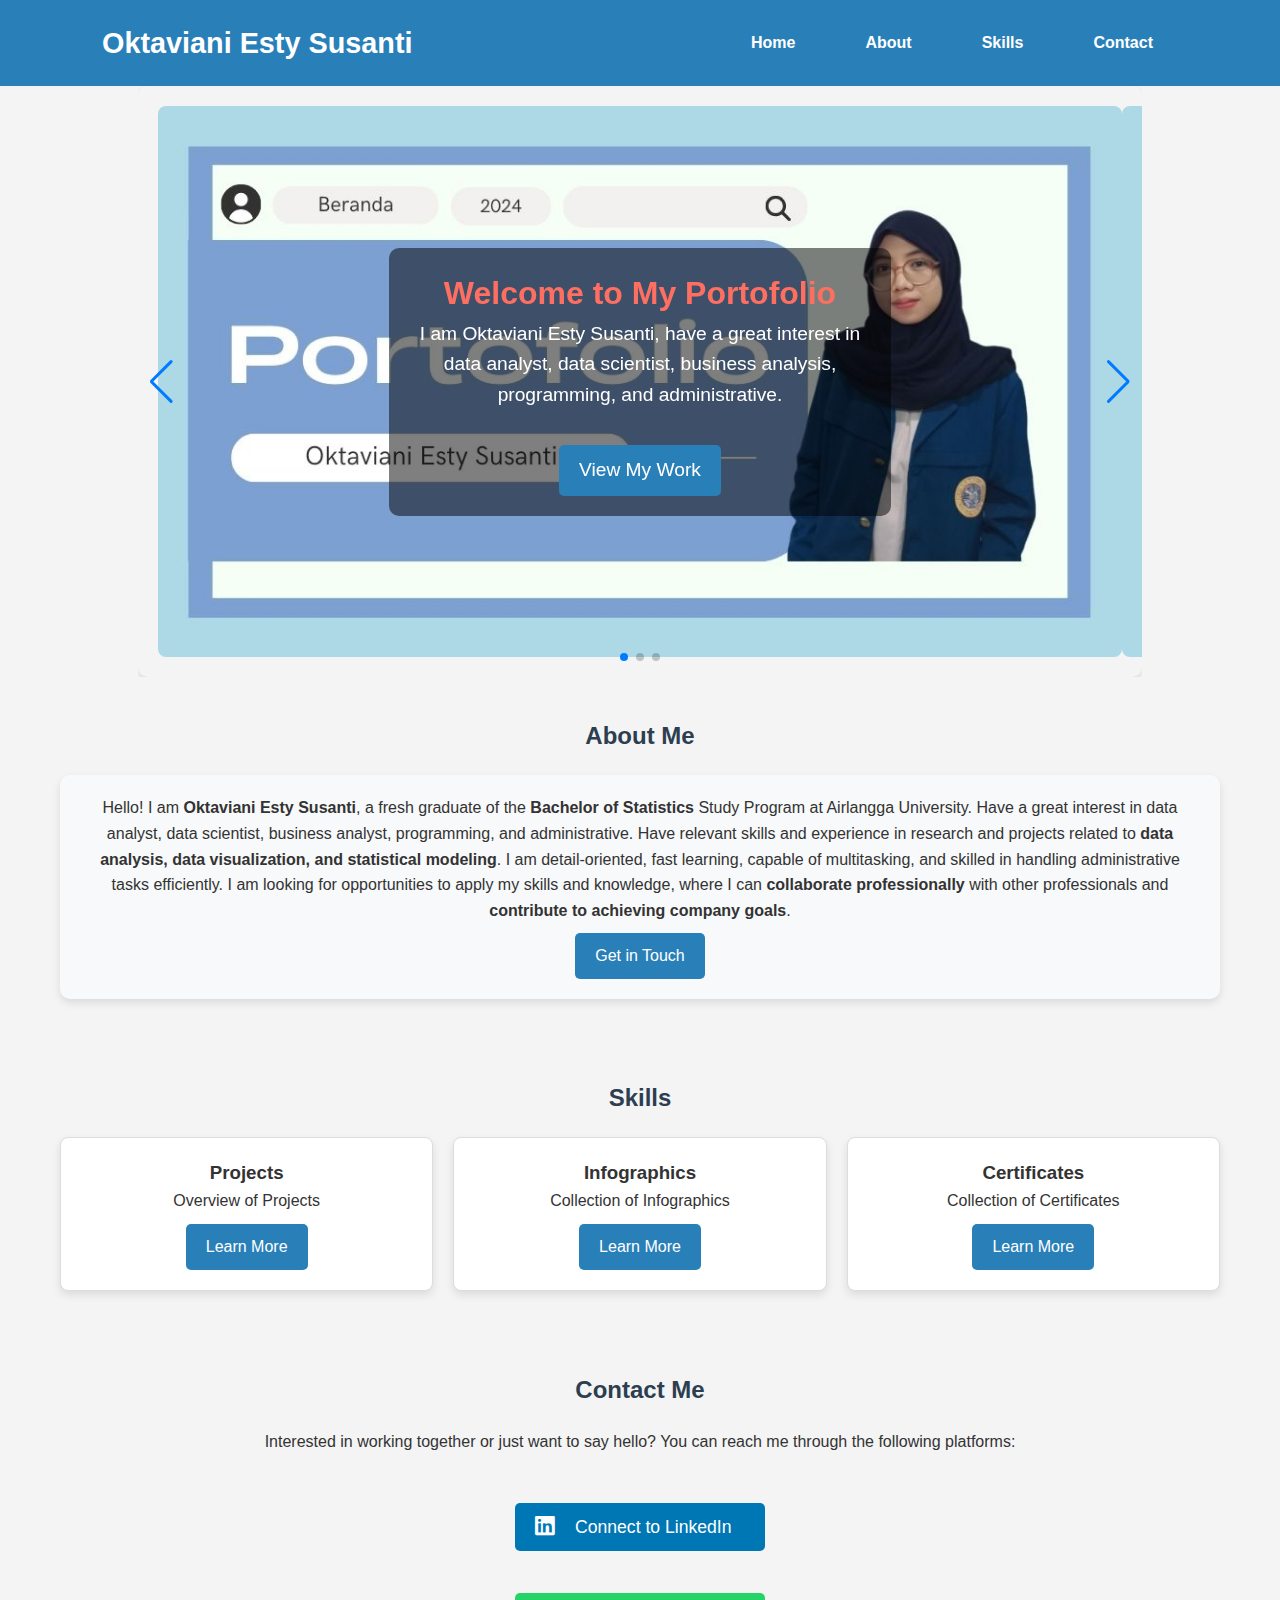
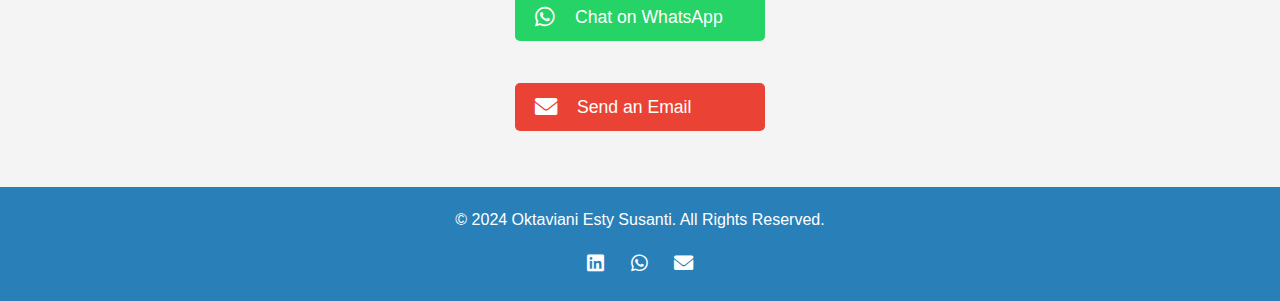
==== index.html @ 89a064bd "first commit" ====
<!DOCTYPE html>
<html lang="en">
<head>
    <meta charset="UTF-8">
    <meta name="viewport" content="width=device-width, initial-scale=1.0">
    <title>Oktaviani Esty Susanti | Portfolio</title>
    <link rel="stylesheet" href="styles.css">
    <link rel="stylesheet" href="https://cdnjs.cloudflare.com/ajax/libs/font-awesome/6.0.0/css/all.min.css">
    <!-- Link to Swiper's CSS -->
    <link rel="stylesheet" href="https://cdn.jsdelivr.net/npm/swiper@9/swiper-bundle.min.css" />
    <style>
        body {
            font-family: Arial, sans-serif;
            margin: 0;
            padding: 0;
            background-color: #f4f4f4;
        }
        header {
            background-color: #2980b9;
            color: #fff;
            padding: 20px;
            text-align: center;
        }
        .logo h1 {
            margin: 0;
        }
        nav {
            display: flex;
            justify-content: space-between;
            align-items: center;
            max-width: 1200px;
            margin: 0 auto;
        }
        .nav-links {
            list-style: none;
            padding: 0;
            margin: 0;
            display: flex;
            gap: 20px;
        }
        .nav-links a {
            color: #fff;
            text-decoration: none;
            font-size: 1rem;
        }
        .nav-links a:hover {
            text-decoration: underline;
        }
        .hero {
            position: relative;
            width: 1004px; /* Sesuaikan dengan lebar gambar */
            height: 591px; /* Sesuaikan dengan tinggi gambar */
            margin: 0 auto; /* Memusatkan container di tengah */
            overflow: hidden;
        }
        .swiper-container {
            width: 100%; /* Mengambil seluruh lebar .hero */
            height: 100%; /* Mengambil seluruh tinggi .hero */
        }
        .swiper-slide img {
            width: 100%; /* Mengambil seluruh lebar slide */
            height: 100%; /* Mengambil seluruh tinggi slide */
            object-fit: cover; /* Menjaga aspek rasio gambar */
        }
        .hero-content {
            position: absolute;
            top: 50%;
            left: 50%;
            transform: translate(-50%, -50%);
            z-index: 10;
            color: #fff;
            text-align: center;
        }
        .hero-content h2 {
            font-size: 2rem;
            margin: 0;
        }
        .hero-content p {
            font-size: 1.2rem;
        }
        .btn {
            display: inline-block;
            margin-top: 10px;
            padding: 10px 20px;
            background-color: #2980b9;
            color: #fff;
            text-align: center;
            border-radius: 5px;
            text-decoration: none;
            font-size: 1rem;
            transition: background-color 0.3s ease;
        }
        .btn:hover {
            background-color: #216e9c;
        }
        .about, .projects, .contact {
            padding: 40px 20px;
            max-width: 1200px;
            margin: 0 auto;
        }
        .about h2, .projects h2, .contact h2 {
            text-align: center;
            color: #2c3e50;
            margin-bottom: 20px;
        }
        .about div {
            background-color: #f8f9fa;
            border-radius: 10px;
            padding: 20px;
            box-shadow: 0 4px 8px rgba(0, 0, 0, 0.1);
            transition: transform 0.3s ease, box-shadow 0.3s ease;
        }
        .about div:hover {
            transform: translateY(-10px);
            box-shadow: 0 8px 16px rgba(0, 0, 0, 0.2);
        }
        .project-grid {
            display: flex;
            flex-wrap: wrap;
            gap: 20px;
        }
        .project-item {
            flex: 1 1 calc(33.333% - 20px);
            background-color: #fff;
            border-radius: 8px;
            box-shadow: 0 4px 8px rgba(0, 0, 0, 0.1);
            padding: 20px;
            text-align: center;
        }
        .contact-options {
            display: flex;
            flex-direction: column;
            gap: 10px;
            align-items: center;
        }
        .contact-link {
            display: flex;
            align-items: center;
            gap: 10px;
            color: #fff;
            text-decoration: none;
            font-size: 1.1rem;
            transition: color 0.3s ease;
        }
        .contact-link:hover {
            color: #f0f0f0; /* Lighter color on hover for better visibility */
        }
        footer {
            background-color: #2980b9;
            color: #fff;
            text-align: center;
            padding: 20px;
        }
        .social-icons {
            margin-top: 10px;
        }
        .social-icons a {
            color: #fff;
            font-size: 1.5rem;
            margin: 0 10px;
            text-decoration: none;
        }
        .social-icons a:hover {
            color: #2980b9;
        }

        /* Responsiveness */
        @media (max-width: 768px) {
            .nav-links {
                flex-direction: column;
                gap: 10px;
            }
            .hero-content h2 {
                font-size: 2rem;
            }
            .hero-content p {
                font-size: 1rem;
            }
            .project-item {
                flex: 1 1 100%;
            }
            .btn {
                font-size: 0.9rem;
            }
        }
    </style>
</head>
<body>
    <header>
        <nav>
            <div class="logo">
                <h1>Oktaviani Esty Susanti</h1>
            </div>
            <ul class="nav-links">
                <li><a href="#home">Home</a></li>
                <li><a href="#about">About</a></li>
                <li><a href="#projects">Skills</a></li>
                <li><a href="#contact">Contact</a></li>
            </ul>
        </nav>
    </header>

    <section id="home" class="hero">
        <div class="swiper-container">
            <div class="swiper-wrapper">
                <!-- Slide 1 -->
                <div class="swiper-slide">
                    <img src="Profil.jpg" alt="Project 1">
                </div>
                <!-- Slide 2 -->
                <div class="swiper-slide">
                    <img src="Data Enthusiast.jpg" alt="Project 2">
                </div>
                <!-- Slide 3 -->
                <div class="swiper-slide">
                    <img src="Administrative.jpg" alt="Project 3">
                </div>
            </div>
            <!-- Add Pagination -->
            <div class="swiper-pagination"></div>
            <!-- Add Navigation -->
            <div class="swiper-button-next"></div>
            <div class="swiper-button-prev"></div>
        </div>
        <!-- Hero Content -->
        <div class="hero-content">
            <h2>Welcome to My Portofolio</h2>
            <p>I am Oktaviani Esty Susanti, have a great interest in data analyst, data scientist, business analysis, programming, and administrative.</p>
            <a href="#projects" class="btn">View My Work</a>
        </div>
    </section>
    
    <section id="about" class="about">
        <h2>About Me</h2>
        <div>
            <p>Hello! I am <span style="font-weight: bold;">Oktaviani Esty Susanti</span>, a fresh graduate of the <span style="font-weight: bold;">Bachelor of Statistics</span> Study Program at Airlangga University. Have a great interest in data analyst, data scientist, business analyst, programming, and administrative. Have relevant skills and experience in research and projects related to <span style="font-weight: bold;">data analysis, data visualization, and statistical modeling</span>. I am detail-oriented, fast learning, capable of multitasking, and skilled in handling administrative tasks efficiently. I am looking for opportunities to apply my skills and knowledge, where I can <span style="font-weight: bold;">collaborate professionally</span> with other professionals and <span style="font-weight: bold;">contribute to achieving company goals</span>.</p> 
            <a href="#contact" class="btn">Get in Touch</a>
        </div>
    </section>
    
    <section id="projects" class="projects">
        <h2>Skills</h2>
        <div class="project-grid">
            <div class="project-item">
                <h3>Projects</h3>
                <p>Overview of Projects</p>
                <a href="projects.html" class="btn">Learn More</a>
            </div>
            <div class="project-item">
                <h3>Infographics</h3>
                <p>Collection of Infographics</p>
                <a href="infografis.html" class="btn">Learn More</a>
            </div>
            <div class="project-item">
                <h3>Certificates</h3>
                <p>Collection of Certificates</p>
                <a href="sertifikat.html" class="btn">Learn More</a>
            </div>
        </div>
    </section>

    <section id="contact" class="contact">
        <h2>Contact Me</h2>
        <p>Interested in working together or just want to say hello? You can reach me through the following platforms:</p>
        <div class="contact-options">
            <a href="https://www.linkedin.com/in/oktaviani-esty-susanti-721b1731a/" target="_blank" class="contact-link linkedin">
                <i class="fab fa-linkedin"></i> Connect to LinkedIn
            </a>
            <a href="https://wa.me/+6281238084622" target="_blank" class="contact-link whatsapp">
                <i class="fab fa-whatsapp"></i> Chat on WhatsApp
            </a>
            <a href="mailto:oktassnt17@gmail.com" class="contact-link email">
                <i class="fas fa-envelope"></i> Send an Email
            </a>
        </div>
    </section>
    
    <footer>
        <p>&copy; 2024 Oktaviani Esty Susanti. All Rights Reserved.</p>
        <div class="social-icons">
            <a href="https://www.linkedin.com/in/oktaviani-esty-susanti-721b1731a/" target="_blank" aria-label="LinkedIn">
                <i class="fab fa-linkedin"></i>
            </a>
            <a href="https://wa.me/+6281238084622" target="_blank" aria-label="WhatsApp">
                <i class="fab fa-whatsapp"></i>
            </a>
            <a href="mailto:oktassnt17@gmail.com" aria-label="Email">
                <i class="fas fa-envelope"></i>
            </a>
        </div>
    </footer>

    <!-- Include Swiper JS -->
    <script src="https://cdn.jsdelivr.net/npm/swiper@9/swiper-bundle.min.js"></script>
    <script>
        var swiper = new Swiper('.swiper-container', {
            loop: true,
            autoplay: {
                delay: 3000, // Gambar akan bergeser setiap 2 detik
                disableOnInteraction: false, // Autoplay tidak berhenti ketika pengguna berinteraksi
            },
            pagination: {
                el: '.swiper-pagination',
                clickable: true,
            },
            navigation: {
                nextEl: '.swiper-button-next',
                prevEl: '.swiper-button-prev',
            },
            effect: 'slide', // Efek slide
        });
    </script>
</body>
</html>
---- styles.css ----
* {
    margin: 0;
    padding: 0;
    box-sizing: border-box;
    font-family: Arial, sans-serif;
}

body {
    line-height: 1.6;
    color: #333;
}

header {
    background: #333;
    color: #fff;
    padding: 1rem 0;
}

nav {
    display: flex;
    justify-content: space-between;
    align-items: center;
    width: 90%;
    margin: auto;
}

.logo h1 {
    font-size: 1.5rem;
    font-weight: bold;
}

.nav-links {
    list-style: none;
}

.nav-links li {
    display: inline;
    margin: 0 1rem;
}

.nav-links a {
    color: #fff;
    text-decoration: none;
}

.hero {
    height: 100vh;
    background: url('your-image.jpg') no-repeat center center/cover;
    display: flex;
    justify-content: center;
    align-items: center;
    color: #fff;
    text-align: center;
}

.hero-content {
    max-width: 600px;
}

.hero h2 {
    font-size: 3rem;
    margin-bottom: 1rem;
}

.btn {
    display: inline-block;
    padding: 0.5rem 1rem;
    margin-top: 1rem;
    background: #ff6f61;
    color: #fff;
    text-decoration: none;
    border-radius: 5px;
}

.about, .projects, .contact {
    padding: 3rem 0;
    text-align: center;
}

.project-grid {
    display: grid;
    grid-template-columns: repeat(3, 1fr);
    gap: 2rem;
}

.project-item {
    padding: 1rem;
    background: #f4f4f4;
    border: 1px solid #ddd;
}

footer {
    background: #333;
    color: #fff;
    text-align: center;
    padding: 1rem 0;
}

.social-icons a {
    margin: 0 0.5rem;
    color: #fff;
}

.social-icons i {
    font-size: 1.2rem;
}

.contact-options {
    display: flex;
    justify-content: center;
    flex-direction: column;
    align-items: center;
    margin-top: 2rem;
}

.contact-link {
    display: inline-block;
    margin: 1rem 0;
    padding: 0.75rem 1.5rem;
    background-color: #333;
    color: #fff;
    text-decoration: none;
    border-radius: 5px;
    width: 250px;
    text-align: center;
    font-size: 1rem;
}

.contact-link i {
    margin-right: 10px;
}

.contact-link:hover {
    background-color: #ff6f61;
    transition: background-color 0.3s ease;
}

.slider {
    position: relative;
    width: 100%;
    height: 300px;
    overflow: hidden;
    margin-bottom: 2rem;
}

.slides {
    display: flex;
    width: 300%;
    height: 100%;
    animation: slide 9s infinite;
}

.slide {
    width: 100%;
    height: 100%;
    flex: 1;
}

.slide img {
    width: 100%;
    height: 100%;
    object-fit: cover;
}

@keyframes slide {
    0% { transform: translateX(0); }
    33% { transform: translateX(-100%); }
    66% { transform: translateX(-200%); }
    100% { transform: translateX(0); }
}

.hero-content h2 {
    color: #ff6f61; /* Ganti dengan warna yang kamu inginkan */
    font-size: 3rem;
    margin-bottom: 1rem;
}

.swiper-container {
    width: 100%;
    height: 300px;
    margin-bottom: 2rem;
}

.swiper-slide img {
    width: 100%;
    height: 100%;
    object-fit: cover;
}

.hero-content {
    position: relative;
    z-index: 10; /* Make sure content is on top of the carousel */
}

/* Resetting some default styles */
body, h1, h2, p {
    margin: 0;
    padding: 0;
    box-sizing: border-box;
}

/* Basic styling */
body {
    font-family: Arial, sans-serif;
    line-height: 1.6;
}

header {
    background: #333;
    color: #fff;
    padding: 10px 0;
}

nav {
    display: flex;
    justify-content: space-between;
    align-items: center;
    padding: 0 20px;
}

.logo h1 {
    margin: 0;
}

.nav-links {
    list-style: none;
    display: flex;
}

.nav-links li {
    margin-left: 20px;
}

.nav-links a {
    color: #fff;
    text-decoration: none;
}

.hero {
    position: relative;
    height: 500px; /* Adjust height as needed */
    overflow: hidden;
}

.swiper-container {
    width: 100%;
    height: 100%;
}

.swiper-wrapper {
    display: flex;
    align-items: center; /* Center align slides vertically */
}

.swiper-slide {
    display: flex;
    justify-content: center;
    align-items: center;
}

.swiper-slide img {
    width: 100%;
    height: auto; /* Maintain aspect ratio */
    max-height: 100%; /* Ensure the image does not exceed the container height */
    object-fit: contain; /* Contain the image within the container */
}

.hero-content {
    position: absolute;
    top: 50%;
    left: 50%;
    transform: translate(-50%, -50%);
    text-align: center;
    color: #fff;
}

.hero-content h2 {
    font-size: 2.5rem; /* Adjust font size as needed */
    margin-bottom: 10px;
}

.hero-content p {
    font-size: 1.2rem;
    margin-bottom: 20px;
}

.btn {
    background: #ff6f61;
    color: #fff;
    padding: 10px 20px;
    text-decoration: none;
    border-radius: 5px;
}

.btn:hover {
    background: #e55e50;
}

.about, .projects, .contact {
    padding: 40px 20px;
    text-align: center;
}

.project-grid {
    display: flex;
    justify-content: center;
    flex-wrap: wrap;
    gap: 20px;
}

.project-item {
    background: #f4f4f4;
    padding: 20px;
    border-radius: 5px;
    width: 300px; /* Adjust width as needed */
}

.contact-options {
    display: flex;
    justify-content: center;
    gap: 20px; /* Space between buttons */
}

.contact-link {
    display: flex;
    align-items: center;
    color: #fff;
    text-decoration: none;
    padding: 10px 20px;
    border-radius: 5px;
    font-size: 1.2rem;
    transition: background-color 0.3s, color 0.3s;
}

/* Specific colors for each button */
.linkedin {
    background-color: #0077b5; /* LinkedIn color */
}

.whatsapp {
    background-color: #25d366; /* WhatsApp color */
}

.email {
    background-color: #ea4335; /* Gmail color */
}

.contact-link i {
    margin-right: 10px;
    font-size: 1.4rem;
}

/* Hover effects */
.contact-link:hover {
    opacity: 0.8;
}

/* Responsive adjustments */
@media (max-width: 768px) {
    .contact-options {
        flex-direction: column;
        gap: 10px;
    }
}

.contact {
    padding: 40px 20px;
    text-align: center;
}

.contact-options {
    display: flex;
    justify-content: center;
    gap: 20px; /* Spacing between buttons */
}

.contact-link {
    display: flex;
    align-items: center;
    color: #fff;
    text-decoration: none;
    padding: 10px 20px;
    border-radius: 5px;
    font-size: 1.2rem;
    transition: background-color 0.3s, color 0.3s;
}

.contact-link i {
    margin-right: 10px;
    font-size: 1.4rem;
}

/* Specific colors for each button */
.linkedin {
    background-color: #0077b5; /* LinkedIn color */
}

.whatsapp {
    background-color: #25d366; /* WhatsApp color */
}

.email {
    background-color: #ea4335; /* Gmail color */
}

/* Hover effects */
.contact-link:hover {
    opacity: 0.8;
}

/* Responsive adjustments */
@media (max-width: 768px) {
    .contact-options {
        flex-direction: column;
        gap: 10px;
    }
}

.hero {
    position: relative;
    height: 500px; /* Adjust height as needed */
    overflow: hidden;
}

.swiper-container {
    width: 100%;
    height: 100%;
    position: relative;
}

.swiper-wrapper {
    display: flex;
    align-items: center; /* Center align slides vertically */
}

.swiper-slide {
    display: flex;
    justify-content: center;
    align-items: center;
}

.swiper-slide img {
    width: 100%;
    height: auto; /* Maintain aspect ratio */
    object-fit: cover; /* Cover the entire container */
}

.hero-content {
    position: absolute;
    top: 50%;
    left: 50%;
    transform: translate(-50%, -50%);
    text-align: center;
    color: #fff;
    z-index: 10; /* Ensure content is above images */
    background: rgba(0, 0, 0, 0.5); /* Optional: semi-transparent background for readability */
    padding: 20px;
    border-radius: 10px;
}

.hero-content h2 {
    font-size: 2.5rem; /* Adjust font size as needed */
    margin-bottom: 10px;
}

.hero-content p {
    font-size: 1.2rem;
    margin-bottom: 20px;
}

.btn {
    background: #ff6f61;
    color: #fff;
    padding: 10px 20px;
    text-decoration: none;
    border-radius: 5px;
}

.btn:hover {
    background: #e55e50;
}
.swiper-container {
    width: 100%;
    height: 100vh; /* Set the height to full viewport height */
    position: relative;
}

.swiper-slide {
    display: flex;
    justify-content: center;
    align-items: center;
    height: 100%;
}

.swiper-slide img {
    width: 100%;
    height: 100%;
    object-fit: cover; /* Ensures the image covers the container without stretching */
}

.hero-content {
    position: absolute;
    top: 50%;
    left: 50%;
    transform: translate(-50%, -50%);
    color: #fff;
    text-align: center;
    z-index: 10;
}

.hero-content h2 {
    font-size: 2.5rem;
    margin-bottom: 1rem;
}

.hero-content p {
    font-size: 1.2rem;
    margin-bottom: 1.5rem;
}

.hero-content .btn {
    display: inline-block;
    padding: 10px 20px;
    background-color: #2980b9;
    color: #fff;
    text-align: center;
    border-radius: 5px;
    text-decoration: none;
    font-size: 1.2rem;
}

.swiper-container {
    width: 1004px; /* Lebar yang sesuai */
    height: 591px; /* Tinggi yang sesuai */
    margin: 0 auto; /* Pusatkan jika perlu */
    padding: 20px;
    border-radius: 10px;
    box-shadow: 0 4px 8px rgba(0, 0, 0, 0.1);
    position: relative;
    overflow: hidden; /* Menghindari overflow gambar */
}

.swiper-slide {
    width: 1004px; /* Lebar yang sesuai */
    height: 591px; /* Tinggi yang sesuai */
    display: flex;
    align-items: center;
    justify-content: center;
    box-sizing: border-box; /* Menyesuaikan ukuran slide dengan padding */
}

.swiper-slide img {
    width: 100%;
    height: 100%;
    object-fit: cover; /* Mengatur gambar agar sesuai dengan area slide */
    border-radius: 8px;
}
.photo-gallery h1 {
    margin-bottom: 30px;
    color: #333;
}

.grid-container {
    display: grid;
    grid-template-columns: repeat(3, 1fr);
    grid-gap: 15px;
}

.grid-item img {
    width: 100%;
    height: auto;
    border-radius: 8px;
    box-shadow: 0 4px 6px rgba(0, 0, 0, 0.1);
    transition: transform 0.3s ease;
}

.grid-item img:hover {
    transform: scale(1.05);
}

/* General Styles */
body {
    font-family: Arial, sans-serif;
    margin: 0;
    padding: 0;
    background-color: #f4f4f4;
}

header {
    background-color: #333;
    padding: 10px 0;
    text-align: center;
}

nav .logo h1 {
    font-size: 1.8rem;
}

nav ul.nav-links {
    list-style: none;
    padding: 0;
}

nav ul.nav-links li {
    display: inline-block;
    margin: 0 10px;
}

nav ul.nav-links li a {
    color: #fff;
    text-decoration: none;
    font-weight: bold;
}

/* Responsiveness */
@media (max-width: 768px) {
    nav ul.nav-links li {
        display: block;
        margin: 5px 0;
    }

    nav .logo h1 {
        font-size: 1.5rem;
    }

    .swiper-container {
        padding: 10px;
    }

    .swiper-slide img {
        width: 100%;
        height: auto;
    }

    .project-grid {
        display: block;
    }

    .project-item {
        margin-bottom: 20px;
    }

    .image-gallery {
        display: block;
    }

    .image-gallery img {
        width: 100%;
        height: auto;
        margin-bottom: 10px;
    }

    .swiper-container {
        max-width: 100%;
    }

    footer {
        padding: 15px;
    }
}

/* More specific queries for smaller devices */
@media (max-width: 480px) {
    .swiper-slide img {
        width: 100%;
        height: auto;
    }

    .project-item h3 {
        font-size: 1.2rem;
    }

    .project-item p {
        font-size: 1rem;
    }

    .project-item .btn {
        font-size: 1rem;
    }
}

/* Dropdown Menu */
.nav-links {
    position: relative;
    display: flex;
    gap: 20px;
}

.nav-links li {
    position: relative;
    list-style: none;
}

.nav-links li a {
    text-decoration: none;
    color: white;
    padding: 10px 15px;
    display: block;
}

.nav-links li:hover .dropdown-menu {
    display: block;
}

.dropdown-menu {
    display: none;
    position: absolute;
    top: 100%;
    left: 0;
    background-color: #34495e;
    box-shadow: 0 4px 8px rgba(0, 0, 0, 0.1);
    border-radius: 5px;
    z-index: 1000;
    overflow: hidden;
}

.dropdown-menu li a {
    color: #ecf0f1;
    padding: 10px 20px;
    display: block;
    transition: background-color 0.3s ease;
}

.dropdown-menu li a:hover {
    background-color: #2980b9;
}
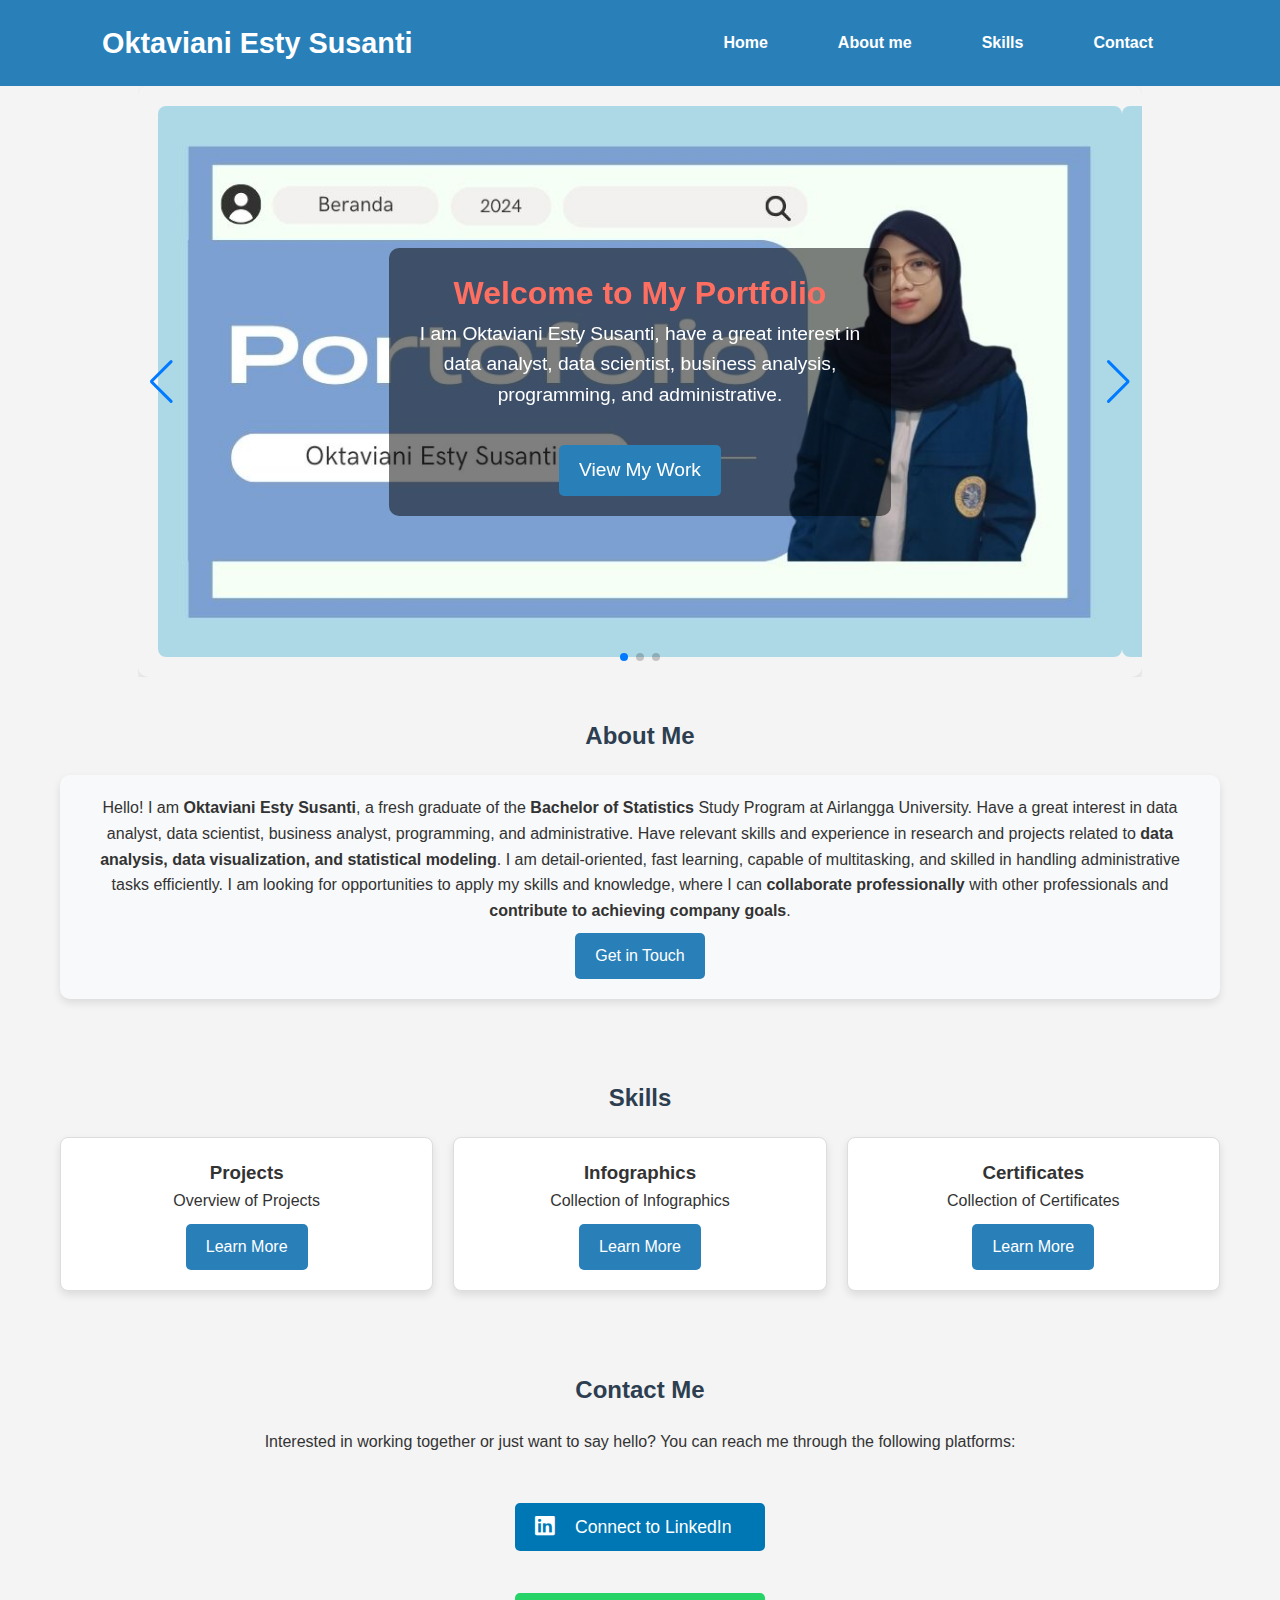
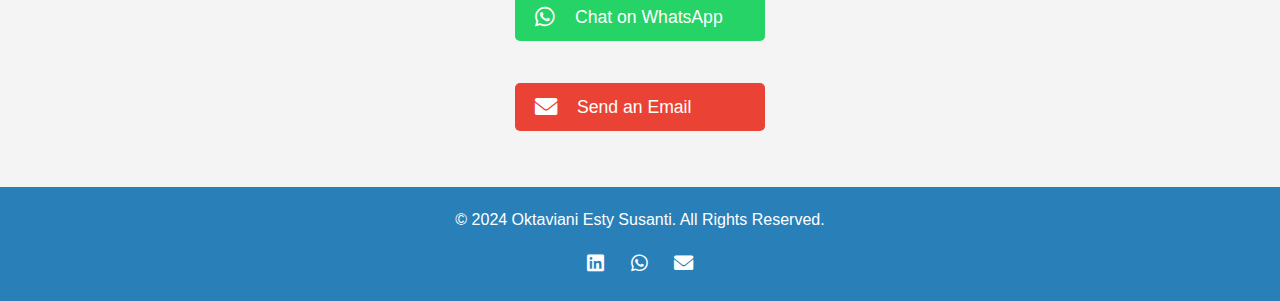
==== commit 1f3df627: "first commit" ====
--- a/index.html
+++ b/index.html
@@ -193,7 +193,7 @@
             </div>
             <ul class="nav-links">
                 <li><a href="#home">Home</a></li>
-                <li><a href="#about">About</a></li>
+                <li><a href="#about">About me</a></li>
                 <li><a href="#projects">Skills</a></li>
                 <li><a href="#contact">Contact</a></li>
             </ul>
@@ -224,7 +224,7 @@
         </div>
         <!-- Hero Content -->
         <div class="hero-content">
-            <h2>Welcome to My Portofolio</h2>
+            <h2>Welcome to My Portfolio</h2>
             <p>I am Oktaviani Esty Susanti, have a great interest in data analyst, data scientist, business analysis, programming, and administrative.</p>
             <a href="#projects" class="btn">View My Work</a>
         </div>
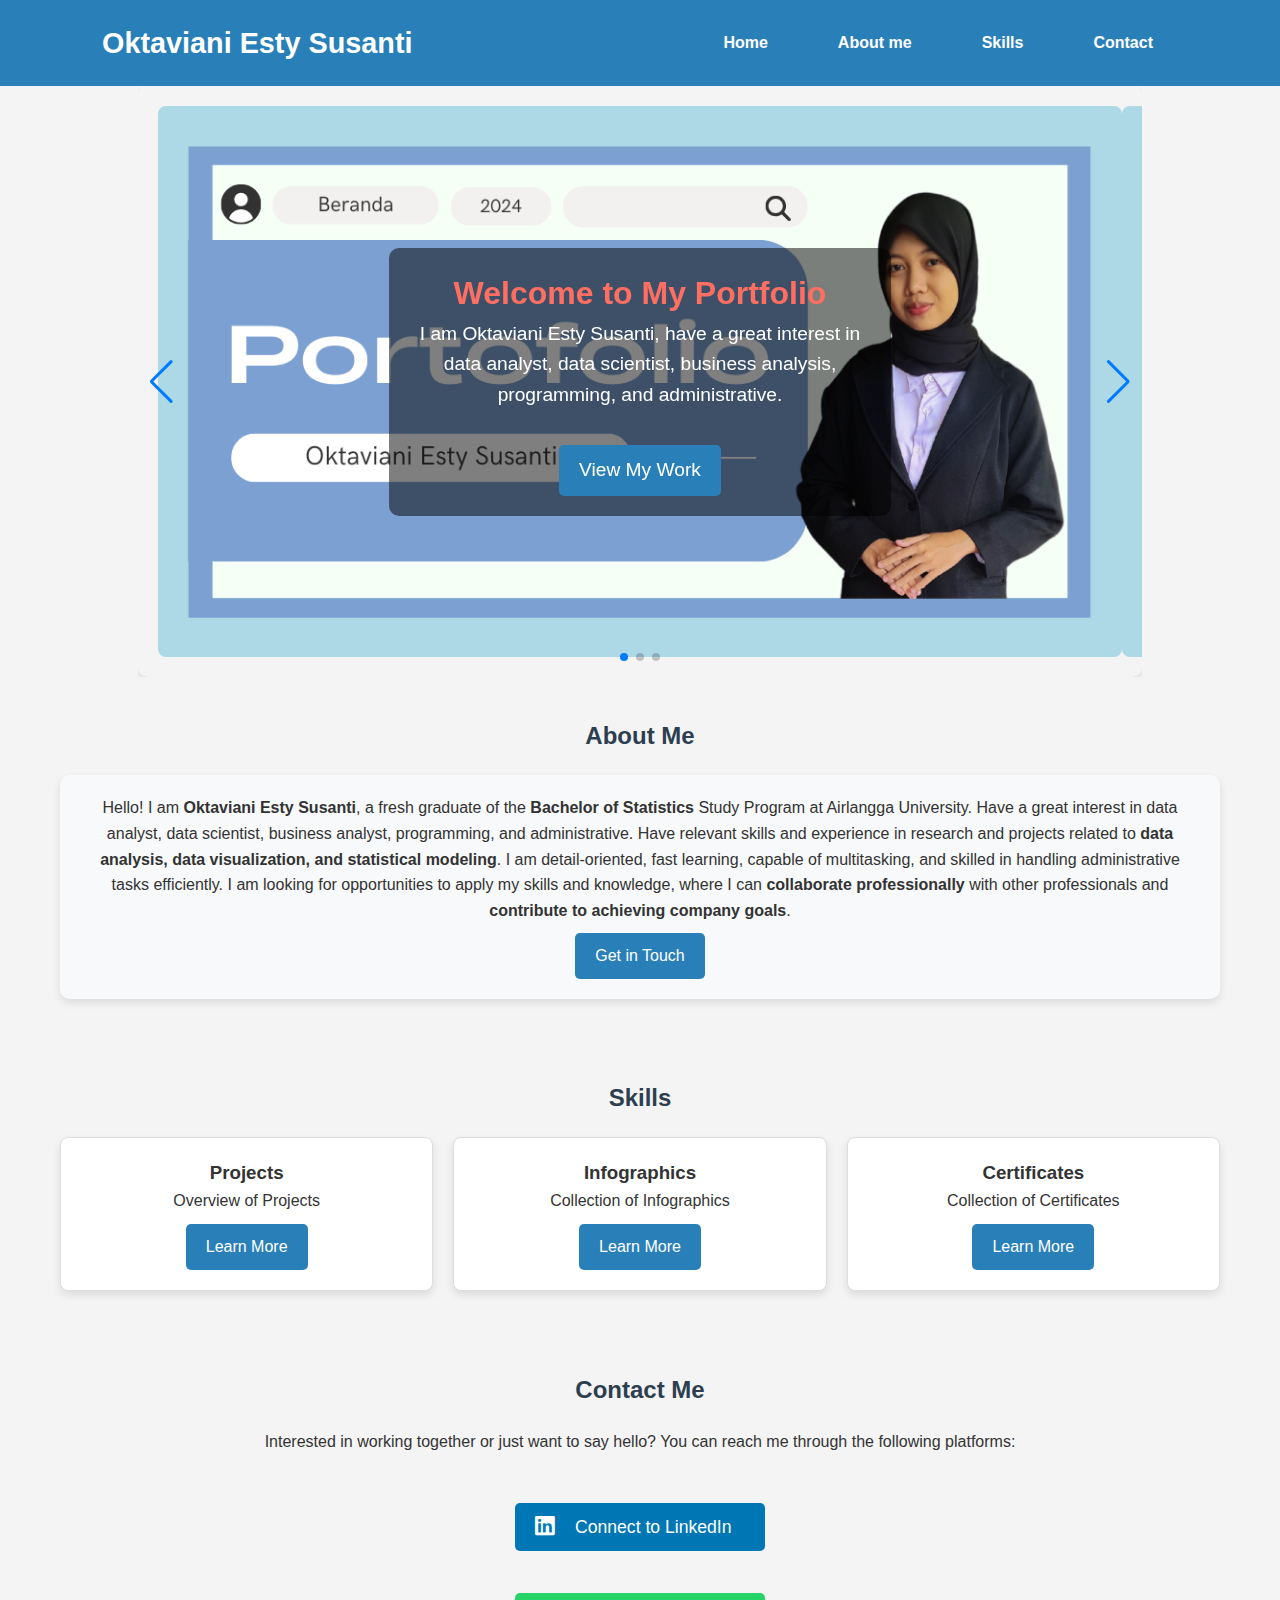
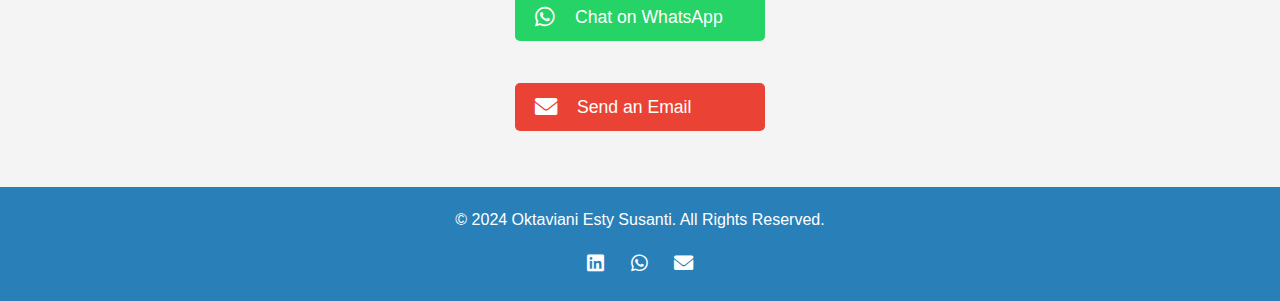
==== commit f142b82f: "Update index.html" ====
--- a/index.html
+++ b/index.html
@@ -48,7 +48,8 @@
         }
         .hero {
             position: relative;
-            width: 1004px; /* Sesuaikan dengan lebar gambar */
+            width: 100%;
+            max-width: 1004px; /* Sesuaikan dengan lebar gambar */
             height: 591px; /* Sesuaikan dengan tinggi gambar */
             margin: 0 auto; /* Memusatkan container di tengah */
             overflow: hidden;
@@ -165,13 +166,23 @@
         }
 
         /* Responsiveness */
+        @media (max-width: 1200px) {
+            .hero {
+                width: 100%;
+                height: auto;
+            }
+            .hero-content {
+                width: 90%;
+            }
+        }
         @media (max-width: 768px) {
             .nav-links {
                 flex-direction: column;
                 gap: 10px;
+                align-items: center;
             }
             .hero-content h2 {
-                font-size: 2rem;
+                font-size: 1.5rem;
             }
             .hero-content p {
                 font-size: 1rem;
@@ -181,6 +192,21 @@
             }
             .btn {
                 font-size: 0.9rem;
+            }
+        }
+        @media (max-width: 480px) {
+            .hero-content h2 {
+                font-size: 1.2rem;
+            }
+            .hero-content p {
+                font-size: 0.9rem;
+            }
+            .btn {
+                padding: 8px 16px;
+                font-size: 0.8rem;
+            }
+            .contact-link {
+                font-size: 1rem;
             }
         }
     </style>
@@ -205,7 +231,7 @@
             <div class="swiper-wrapper">
                 <!-- Slide 1 -->
                 <div class="swiper-slide">
-                    <img src="Profil.jpg" alt="Project 1">
+                    <img src="Profil.png" alt="Project 1">
                 </div>
                 <!-- Slide 2 -->
                 <div class="swiper-slide">
